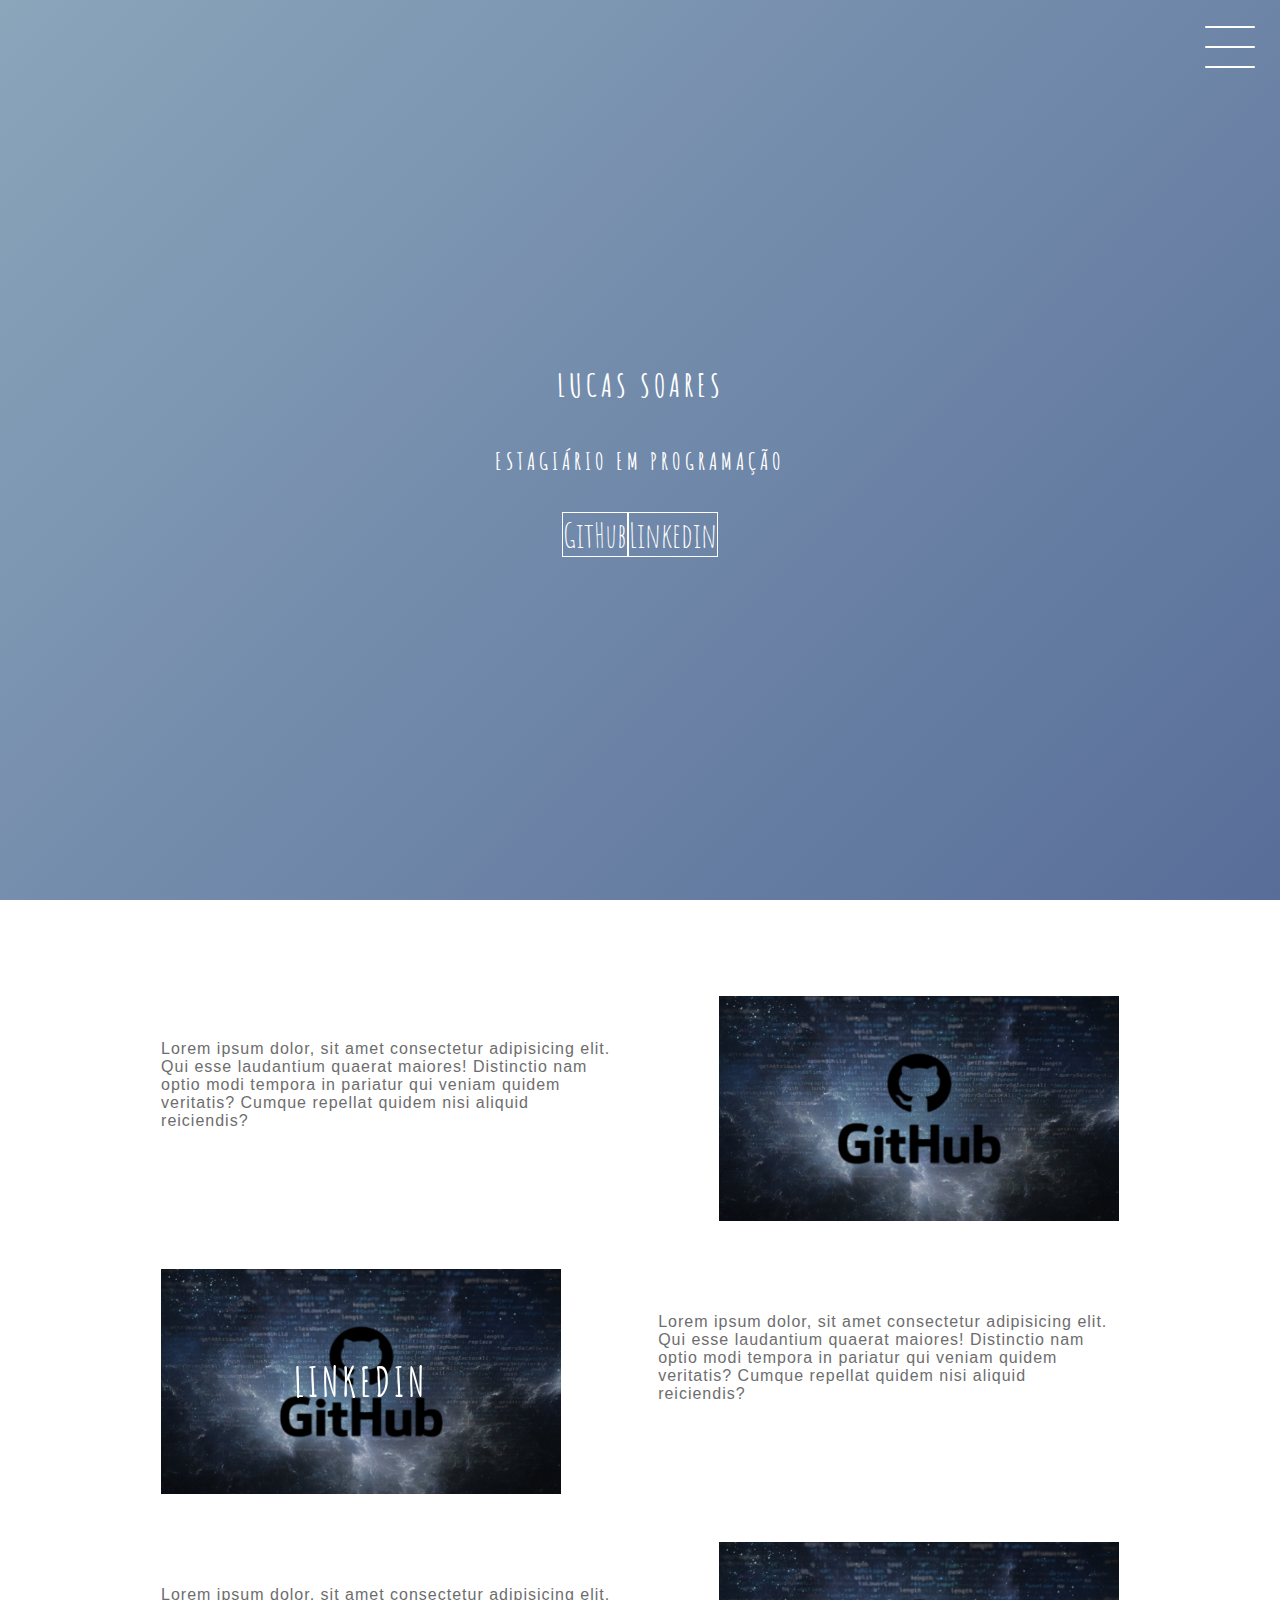
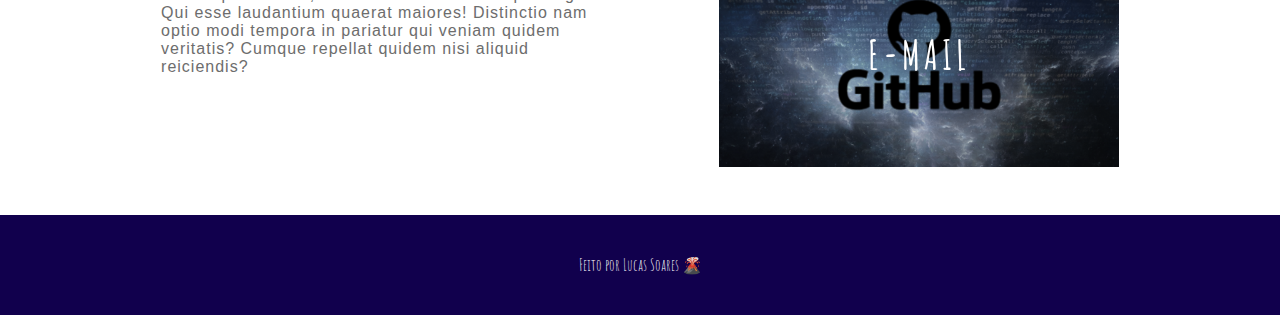
==== index.html @ 07d9176e "commit projeto" ====
<!DOCTYPE html>
<html lang="pt-br">
<head>
    <meta charset="UTF-8">
    <meta http-equiv="X-UA-Compatible" content="IE=edge">
    <meta name="viewport" content="width=device-width, initial-scale=1.0">
    <link rel="stylesheet" href="style.css">
    <script src="js/menurecolhido.js"></script>
    <title>Projeto</title>
</head>
<body>
    <header class="header-wrapper">     
        <div class="header">
            <div class="checkbox-container">
                <div class="classcheckbox-wrapper">
                    <input type="checkbox" id="toggle">
                    <label class="checkbox" for="toggle">
                        <div class="trace"></div>
                        <div class="trace"></div>
                        <div class="trace"></div>    
                    </label>
                    <div class="menu"></div>
                    <nav class="menu-itens">
                        <ul>
                            <li>
                                <a href="http://127.0.0.1:5500/ProjetoFinal" class="btnMenu1">Home</a>              
                            </li>
                            <li>
                                <a href="#txt" class="btnMenu2">Sobre</a>
                            </li>
                            <li>
                                <a href="#txt" class="btnMenu3">Projetos</a>
                            </li>
                        </ul>
                    </nav>
                </div>
            </div>
        </div>
        <h1>Lucas Soares</h1>
        <h2>Estagiário em Programação</h2>
        <div class="social-media">
            <a href="https://github.com/lucassoaresoliveiraa" target="_blank">GitHub</a>
            <a href="https://www.linkedin.com/in/lucas-soares-de-oliveira-a4b6a0217/" target="_blank">Linkedin</a>
        </div>
    </header>
    <main class="container">
        <div class="card-container">
            <div class="card-text" id="txt">
                Lorem ipsum dolor, sit amet consectetur adipisicing elit. Qui esse laudantium quaerat maiores! Distinctio nam optio modi tempora in pariatur qui veniam quidem veritatis? Cumque repellat quidem nisi aliquid reiciendis?

            </div>
            <div class="card">
                <div class="card-wrapper">
                    <h2></h2>
                    <p>Veja meus Projetos</p>
                    <a href="https://github.com/lucassoaresoliveiraa"></a>
                </div>
            </div>
        </div>
        <div class="card-container">
            <div class="card">
                <div class="card-wrapper">
                    <h2>Linkedin</h2>
                    <p>Mais informações</p>
                </div>
            </div>
            <div class="card-text">
                Lorem ipsum dolor, sit amet consectetur adipisicing elit. Qui esse laudantium quaerat maiores! Distinctio nam optio modi tempora in pariatur qui veniam quidem veritatis? Cumque repellat quidem nisi aliquid reiciendis?
            </div>
        </div>
        <div class="card-container">
            <div class="card-text">
                Lorem ipsum dolor, sit amet consectetur adipisicing elit. Qui esse laudantium quaerat maiores! Distinctio nam optio modi tempora in pariatur qui veniam quidem veritatis? Cumque repellat quidem nisi aliquid reiciendis?

            </div>
            <div class="card">
                <div class="card-wrapper">
                    <h2>E-mail</h2>
                    <p>Contate-me</p>
                </div>
            </div>
        </div>
    </main>
    <footer class="footer">
        Feito por Lucas Soares &#127755;
    </footer>  
</body>
</html>
---- style.css ----
@import url('https://fonts.googleapis.com/css2?family=Amatic+SC&display=swap');

body{
    padding: 0;
    margin: 0;
    color: rgb(255, 255, 255);
    font-family: 'amatic sc', sans-serif;
}

/*HEADER*/

.header-wrapper {
    height: 100vh;
    width: 100%;
    background: linear-gradient(-45deg, #11004D, #14025C, #14199e, #586e99, #8ba5bb);
    background-size: 400% 400%;
    display: flex;
    flex-direction: column;
    align-items: center ;
    justify-content: center;
    position: relative;
    animation: backgroundTransition 8s ease-in-out infinite;

}

h1 {
    text-transform: uppercase;
    letter-spacing: 4px;
}

h2 {
    text-transform: uppercase;
    letter-spacing: 4px;

}
.social-media{
    margin-top: 1rem;
    display: flex;
}

.social-media a {
    text-decoration: none;
    color: white;
    font-size: 34px;
    padding: 1rem 4 rem;
    border: 1px solid #ffffff;
    min-width: 4rem;
    display: flex;
    justify-content: center;
    align-items: center;
    transition: .5 cubic-bezier(0.55, 0.25, 0.675, 0.97);
}

a:hover{
    color: #18026E;
    background-color: #ffffff;
}

@keyframes backgroundTransition{
    0%{
       background-position: 0% 80%;
    }
    50%{
        background-position: 80% 100%;
    }
    100%{
        background-position: 0% 90%;
    }
}

/*Menu*/

.checkbox-container {
    display: flex;
    justify-content: center;
    align-items: center;

}

.checkbox {
    height: 100px;
    width: 100px;
    position: absolute;
    top: 0;
    right: 0;
    display: flex;
    justify-content: center;
    cursor: pointer;
    z-index: 9999 ;
    transition: 400ms ease-in-out 0;

}

.checkbox .trace {
    width: 50px;
    height: 2px;
    background-color: #ffffff;
    position: absolute;
    border-radius: 4px;
    transition: 0.5s ease-in-out;
}

.checkbox .trace:nth-child(1){
    top: 26px;
    transform: rotate(0);
}

.checkbox .trace:nth-child(2) {
    top: 46px;
    transform: rotate(0);
}

.trace:nth-child(3) {
    top: 66px;
    transform: rotate(0);
}

#toggle {
    display: none;
}

/*Menu Links*/

.menu {
    position: absolute;
    top: 28px;
    right: 30px;
    background: transparent;
    height: 40px;
    width: 40px;
    border-radius: 50%;
    box-shadow: 0px 0px 0px 0px rgb(255, 254, 254);
    z-index: -1; 
    transition: 400ms ease-in-out 0;
}

.menu-itens {
    position: fixed;
    top: 0;
    left: 0;
    width: 100%;
    height: 100vh;
    display: flex;
    justify-content: center;
    align-items: center;
    z-index: 2;
    opacity: 0;
    visibility: hidden;
    transition: 400ms ease-in-out 0;
}

.menu-itens ul {
    list-style-type: none;
}

.menu-itens ul li a {
    margin: 10px 0;
    color:#11004D;
    text-decoration: none;
    text-transform: uppercase;
    letter-spacing: 4px;
    font-size: 40px;
}

/*Animação menu*/

#toggle:checked + .checkbox .trace:nth-child(1){
    transform: rotate(45deg);
    background-color: #11004D;
    top: 47px;
}

#toggle:checked + .checkbox .trace:nth-child(2){
    transform: translateX(-100px);
    width: 30px;
    visibility: hidden;
    opacity: 0;
}

#toggle:checked + .checkbox .trace:nth-child(3){
    transform: rotate(-45deg);
    background-color: #11004D;
    top: 48px;
}

#toggle:checked + .checkbox {
    background-color: white;

}

#toggle:checked ~ .menu {
    box-shadow: 0px 0px 0px 100vmax white;
    z-index: 1;
}

#toggle:checked ~ .menu-itens{
    visibility: visible;
    opacity: 1;
}

/*Cards*/

.container {
    width: 100%;
    height: auto;
    display: flex;
    flex-direction: column;
    justify-content: space-evenly;
    align-items: center;
    margin: 3rem 0;
}

.card-container {
    display: flex;
    align-items: center;
    justify-content: space-evenly;
    width: 90%;
}

.card {
    height: 225px;
    width: 400px;
    margin: 3rem 0 0;
    background-image: url('./gitbub.png');
    background-position: center;
    background-repeat: no-repeat;
    background-size: cover;
    display: flex;
    justify-content: center;
    align-items: center;
    filter: grayscale(0.5);
    color: white;
    cursor: pointer;
    transition: 0.3s;
}

.card-text{
    width: 40%;
    font-family: sans-serif;
    letter-spacing: 1px;
    color: rgb(109, 109, 109);
}
.card-wrapper {
    text-align: center;
    display: flex;
    flex-direction: column;
    justify-content: center;
    align-items: center;
    position: relative;
}

.card-wrapper::before {
    content: '';
    position: absolute;
    height: 100px;
    width: 100px;
    display: block;
    border: 1px solid white;
    opacity: 0;
    transition: 0.3s;
}

.card-wrapper h2 {
    font-size: 40px;
    text-transform: uppercase;
    letter-spacing: 4px;
    margin: 0;
    transition: 0.3s;
}

.card-wrapper p {
    font-size: 0;
    visibility: hidden;
    opacity: 0;
    font-weight: bold;
    text-transform: uppercase;
    transition: 0.3s;
}

.card:hover {
    filter: unset;
}

.card:hover > .card-wrapper::before{
    opacity: 1;
    width: 300px;
    height: 180px;
}

.card:hover > .card-wrapper p {
    font-size: 20px;
    opacity: 1;
    visibility: visible;
}

/*Footer*/

.footer {
    height: 100px;
    width: 100%;
    display: flex;
    justify-content: center;
    align-items: center;
    background-color: #11004D;
}

/*Responsivo*/

@media (max-width: 800px) {
.social-media{
    display: flex;
    flex-direction: column;
    }

    .container {
        margin-top: 0;
    }

    .card-container {
        flex-direction: column;
    }

    .container .card-container:nth-child(1),
    .container .card-container:nth-child(3) {
        flex-direction: column-reverse;
    }

    .card {
        height: 250px;
        width: 250px;

    }

    .card-text {
        width: 90%;
        margin-top: 2rem;
        text-align: center;
    }

    .card:hover > .card-wrapper::before {
        height: 190px;
        width: 190px;
    }
}
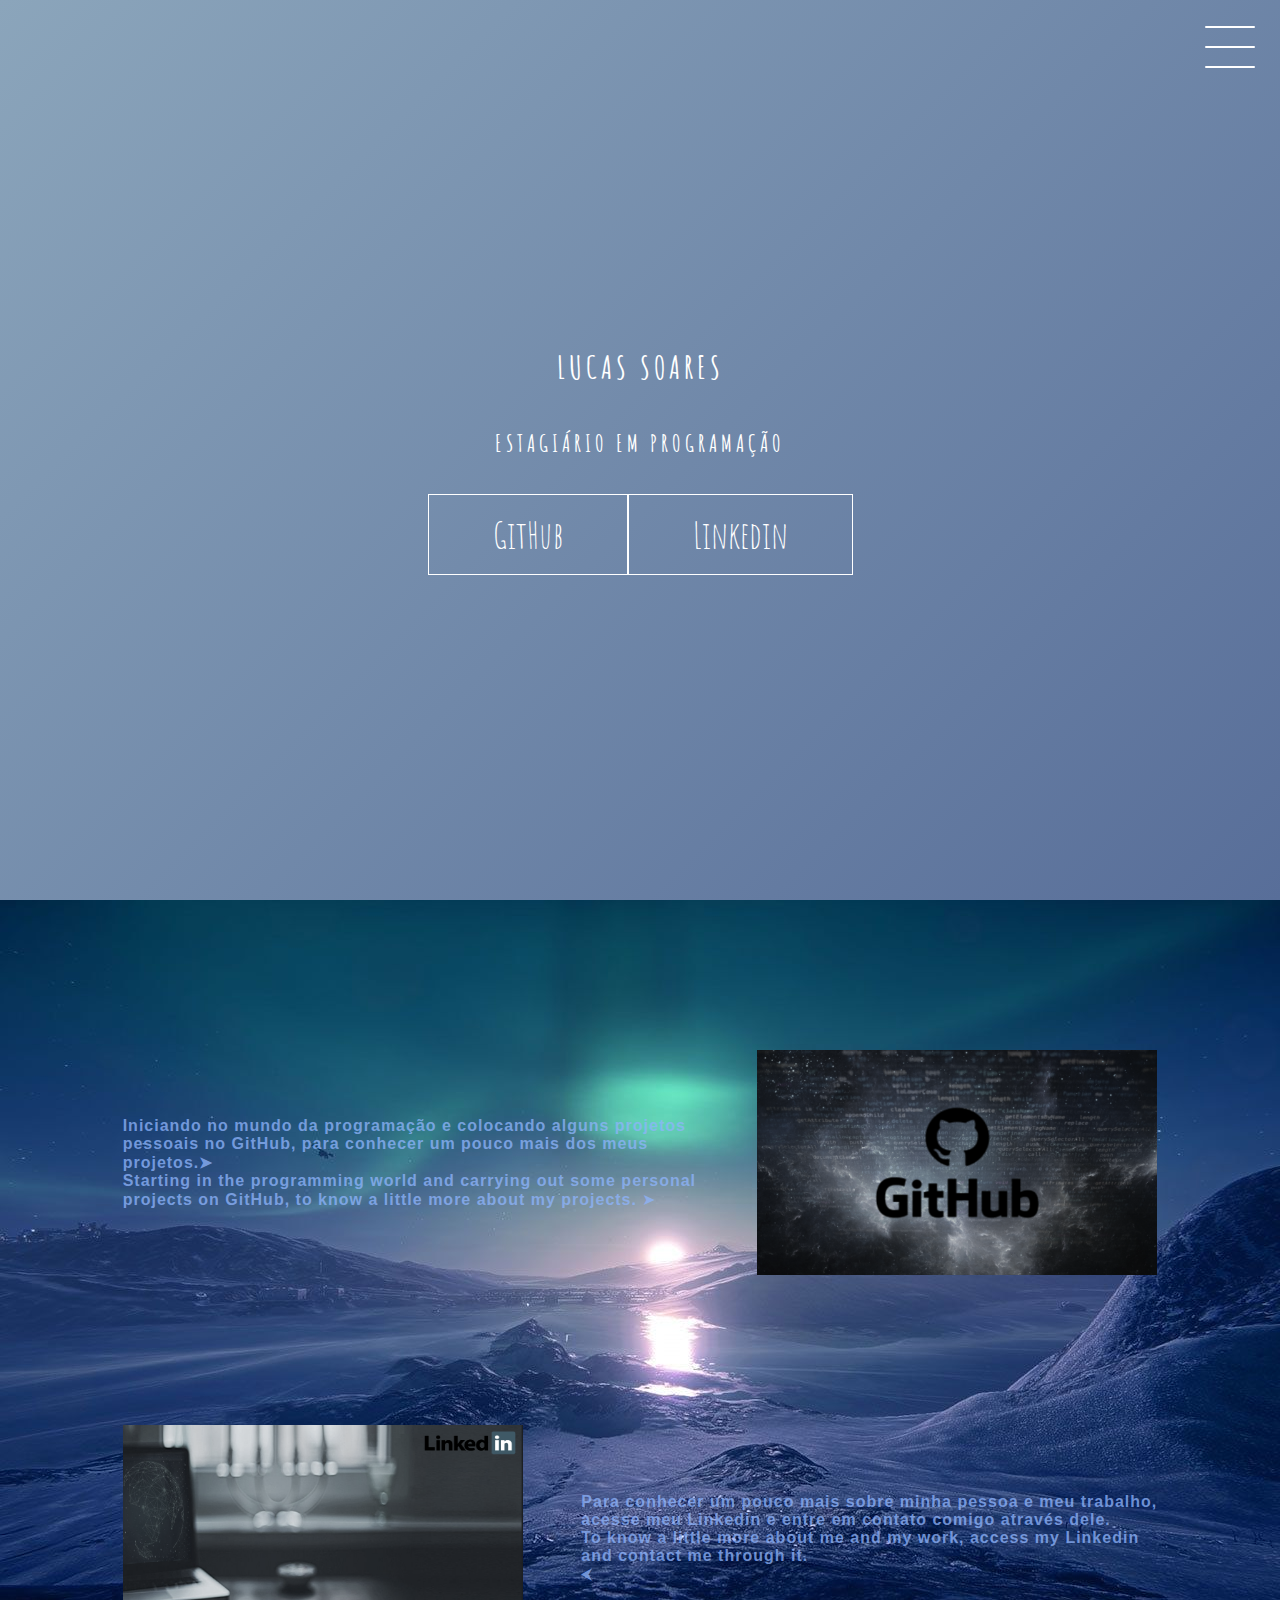
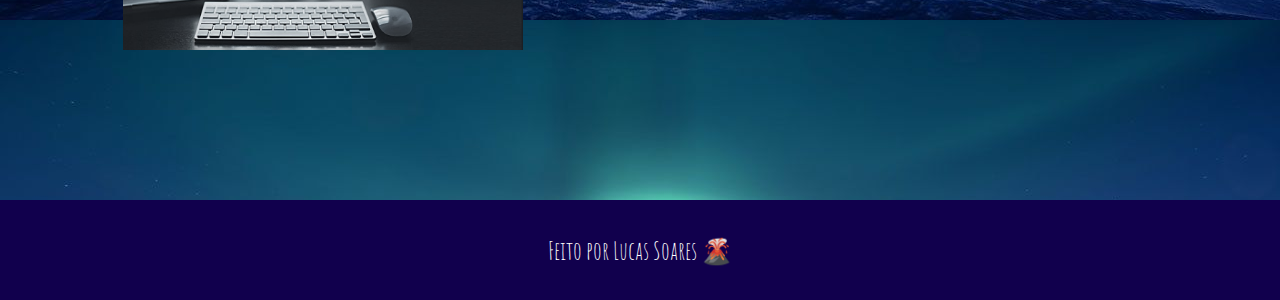
==== commit 8ac3e984: "portifolio 90%" ====
--- a/index.html
+++ b/index.html
@@ -4,7 +4,7 @@
     <meta charset="UTF-8">
     <meta http-equiv="X-UA-Compatible" content="IE=edge">
     <meta name="viewport" content="width=device-width, initial-scale=1.0">
-    <link rel="stylesheet" href="style.css">
+    <link rel="stylesheet" href="css/style.css">
     <script src="js/menurecolhido.js"></script>
     <title>Projeto</title>
 </head>
@@ -23,7 +23,7 @@
                     <nav class="menu-itens">
                         <ul>
                             <li>
-                                <a href="http://127.0.0.1:5500/ProjetoFinal" class="btnMenu1">Home</a>              
+                                <a href="http://127.0.0.1:5500" class="btnMenu1">Home</a>           
                             </li>
                             <li>
                                 <a href="#txt" class="btnMenu2">Sobre</a>
@@ -46,38 +46,27 @@
     <main class="container">
         <div class="card-container">
             <div class="card-text" id="txt">
-                Lorem ipsum dolor, sit amet consectetur adipisicing elit. Qui esse laudantium quaerat maiores! Distinctio nam optio modi tempora in pariatur qui veniam quidem veritatis? Cumque repellat quidem nisi aliquid reiciendis?
+                <b> Iniciando no mundo da programação e colocando alguns projetos pessoais no <b>GitHub</b>, para conhecer um pouco mais dos meus projetos.&#10148; <br>
+                Starting in the programming world and carrying out some personal projects on <b>GitHub</b>, to know a little more about my projects.</b> 	
+                &#10148;
 
             </div>
-            <div class="card">
-                <div class="card-wrapper">
-                    <h2></h2>
-                    <p>Veja meus Projetos</p>
-                    <a href="https://github.com/lucassoaresoliveiraa"></a>
-                </div>
+            <div class="card">       
+                <a href="https://github.com/lucassoaresoliveiraa" target="_blank" rel="Veja meus Projetos"><img src="/gitbub.png" class="card"></a>
+                 </div>
             </div>
         </div>
         <div class="card-container">
             <div class="card">
+                <a href="https://www.linkedin.com/in/lucas-soares-de-oliveira-a4b6a0217/" target="_blank"><img src="/linkedIn.png" class="card"></a>
                 <div class="card-wrapper">
-                    <h2>Linkedin</h2>
-                    <p>Mais informações</p>
+
                 </div>
             </div>
             <div class="card-text">
-                Lorem ipsum dolor, sit amet consectetur adipisicing elit. Qui esse laudantium quaerat maiores! Distinctio nam optio modi tempora in pariatur qui veniam quidem veritatis? Cumque repellat quidem nisi aliquid reiciendis?
-            </div>
-        </div>
-        <div class="card-container">
-            <div class="card-text">
-                Lorem ipsum dolor, sit amet consectetur adipisicing elit. Qui esse laudantium quaerat maiores! Distinctio nam optio modi tempora in pariatur qui veniam quidem veritatis? Cumque repellat quidem nisi aliquid reiciendis?
-
-            </div>
-            <div class="card">
-                <div class="card-wrapper">
-                    <h2>E-mail</h2>
-                    <p>Contate-me</p>
-                </div>
+                <b> Para conhecer um pouco mais sobre minha pessoa e meu trabalho, acesse meu <b>Linkedin</b> e entre em contato comigo através dele. <br>
+                To know a little more about me and my work, access my <b>Linkedin</b> and contact me through it. <br></b>
+                &#11164;
             </div>
         </div>
     </main>
--- a/css/style.css
+++ b/css/style.css
@@ -0,0 +1,343 @@
+@import url('https://fonts.googleapis.com/css2?family=Amatic+SC&display=swap');
+
+body{
+    padding: -5;
+    margin: 0;
+    color: white;
+    font-family: 'amatic sc', sans-serif;
+}
+
+/*HEADER*/
+
+.header-wrapper {
+    height: 100vh;
+    width: 100%;
+    background: linear-gradient(-45deg, #11004D, #14025C, #14199e, #586e99, #8ba5bb);
+    background-size: 400% 400%;
+    display: flex;
+    flex-direction: column;
+    align-items: center ;
+    justify-content: center;
+    position: relative;
+    animation: backgroundTransition 9s ease-in-out infinite;
+
+}
+
+h1 {
+    text-transform: uppercase;
+    letter-spacing: 4px;
+}
+
+h2 {
+    text-transform: uppercase;
+    letter-spacing: 4px;
+
+}
+.social-media{
+    margin-top: 1rem;
+    display: flex;
+}
+
+.social-media a {
+    text-decoration: none;
+    color: white;
+    font-size: 37px;
+    padding: 1rem 4rem;
+    border: 1px solid #ffffff;
+    min-width: 4rem;
+    display: flex;
+    justify-content: center;
+    align-items: center;
+    transition: .6s cubic-bezier(0.55, 0.25, 0.675, 0.97);
+}
+
+a:hover{
+    color: #18026E;
+    background-color: #ffffff;
+}
+
+@keyframes backgroundTransition{
+    0%{
+       background-position: 0% 80%;
+    }
+    50%{
+        background-position: 80% 100%;
+    }
+    100%{
+        background-position: 0% 90%;
+    }
+}
+
+.checkbox-container {
+    display: flex;
+    justify-content: center;
+    align-items: center;
+}
+
+.checkbox {
+    height: 100px;
+    width: 100px;
+    position: absolute;
+    top: 0;
+    right: 0;
+    display: flex;
+    justify-content: center;
+    cursor: pointer;
+    z-index: 9999;
+    transition: 400ms ease-in-out 0s;
+}
+
+.checkbox .trace {
+    width: 50px;
+    height: 2px;
+    background-color: white;
+    position: absolute;
+    border-radius: 4px;
+    transition: 0.5s ease-in-out;
+}
+
+.checkbox .trace:nth-child(1) {
+    top: 26px;
+    transform: rotate(0);
+}
+
+.checkbox .trace:nth-child(2) {
+    top: 46px;
+    transform: rotate(0);
+}
+
+.checkbox .trace:nth-child(3) {
+    top: 66px;
+    transform: rotate(0);
+}
+
+#toggle {
+    display: none;
+}
+
+/* MENU */
+
+.menu {
+    position: absolute;
+    top: 28px;
+    right: 30px;
+    background: transparent;
+    height: 40px;
+    width: 40px;
+    border-radius: 50%;
+    box-shadow: 0px 0px 0px 0px white;
+    z-index: -1;
+    transition: 400ms ease-in-out 0s;
+}
+
+.menu-itens {
+    position: fixed;
+    top: 0;
+    left: 0;
+    width: 100%;
+    height: 100vh;
+    display: flex;
+    justify-content: center;
+    align-items: center;
+    z-index: 2;
+    opacity: 0;
+    visibility: hidden;
+    transition: 400ms ease-in-out 0s;
+}
+
+.menu-itens ul {
+    list-style-type: none;
+}
+
+.menu-itens ul li a{
+    margin: 10px 0;
+    color: #2E1C2B;
+    text-decoration: none;
+    text-transform: uppercase;
+    letter-spacing: 4px;
+    font-size: 40px;
+}
+
+/* ANIMAÇÃO DO MENU */
+
+#toggle:checked + .checkbox .trace:nth-child(1) {
+    transform: rotate(45deg);
+    background-color: #2E1C2B;
+    top: 47px;
+}
+
+#toggle:checked + .checkbox .trace:nth-child(2) {
+    transform:  translateX(-100px);
+    width: 30px;
+    visibility: hidden;
+    opacity: 0;
+}
+
+#toggle:checked + .checkbox .trace:nth-child(3) {
+    transform: rotate(-45deg);
+    background-color: #2E1C2B;
+    top: 48px;
+}
+
+#toggle:checked + .checkbox {
+    background-color: white;
+}
+
+#toggle:checked ~ .menu{
+    box-shadow: 0px 0px 0px 100vmax white;
+    z-index: 1;
+}
+
+#toggle:checked ~ .menu-itens{
+    visibility: visible;
+    opacity: 1;
+}
+
+/*Cards*/
+
+.container {
+
+    width: 100%;
+    height: 100vh;
+    margin: 0px;
+    background-image: url(./fundo.jpg);
+    background-size: auto;
+    display: flex;
+    flex-direction: column;
+    justify-content: space-evenly;
+    align-items: center;
+}
+
+.card-container {
+    display: flex;
+    align-items: center;
+    justify-content: space-evenly;
+    width: 90%;
+}
+
+.card {
+    height: 225px;
+    width: 400px;
+    background-position: center;
+    background-repeat: no-repeat;
+    background-size: cover;
+    display: flex;
+    justify-content: center;
+    align-items: center;
+    filter: grayscale(0.5);
+    color: rgb(216, 204, 204);
+    cursor: pointer;
+    transition: 0.3s;
+}
+
+.card-text{
+    width: 50%;
+    font-family: 'Segoe UI', Tahoma, Geneva, Verdana, sans-serif;
+    letter-spacing: 1px;
+    color: rgba(142, 180, 252, 0.774);
+}
+/*.card-wrapper {
+    text-align: center;
+    display: flex;
+    flex-direction: column;
+    justify-content: center;
+    align-items: center;
+    position: relative;
+}
+
+.card-wrapper::before {
+    content: '';
+    position: absolute;
+    height: 100px;
+    width: 100px;
+    display: block;
+    border: 1px solid white;
+    opacity: 0;
+    transition: 0.3s;
+}
+
+.card-wrapper h2 {
+    font-size: 40px;
+    text-transform: uppercase;
+    letter-spacing: 4px;
+    margin: 0;
+    transition: 0.3s;
+}
+
+.card-wrapper p {
+    font-size: 0;
+    visibility: hidden;
+    opacity: 0;
+    font-weight: bold;
+    text-transform: uppercase;
+    transition: 0.3s;
+}*/
+
+.card:hover {
+    filter: unset;
+}
+
+/*.card:hover > .card-wrapper::before{
+    opacity: 1;
+    width: 300px;
+    height: 80px;
+}*/
+
+.card:hover > .card-wrapper p {
+    font-size: 20px;
+    opacity: 1;
+    visibility: visible;
+}
+
+/*Footer*/
+
+.footer {
+    font-size: 25px;
+    height: 100px;
+    width: 100%;
+    display: flex;
+    justify-content: center;
+    align-items: center;
+    background-color: #11004D;
+}
+
+/*Responsivo*/
+
+@media (max-width: 800px) {
+.social-media{
+    display: flex;
+    flex-direction: column;
+    }
+
+    .container {
+        margin-top: 0;
+    }
+
+    .card-container {
+        flex-direction: column;
+    }
+
+    .container .card-container:nth-child(1),
+    .container .card-container:nth-child(3) {
+        flex-direction: column-reverse;
+    }
+
+    .card {
+        height: 250px;
+        width: 250px;
+
+    }
+
+    .card-text {
+        width: 90%;
+        margin-top: 2rem;
+        text-align: center;
+    }
+
+    .card:hover > .card-wrapper::before {
+        height: 190px;
+        width: 190px;
+    }
+}
+
+
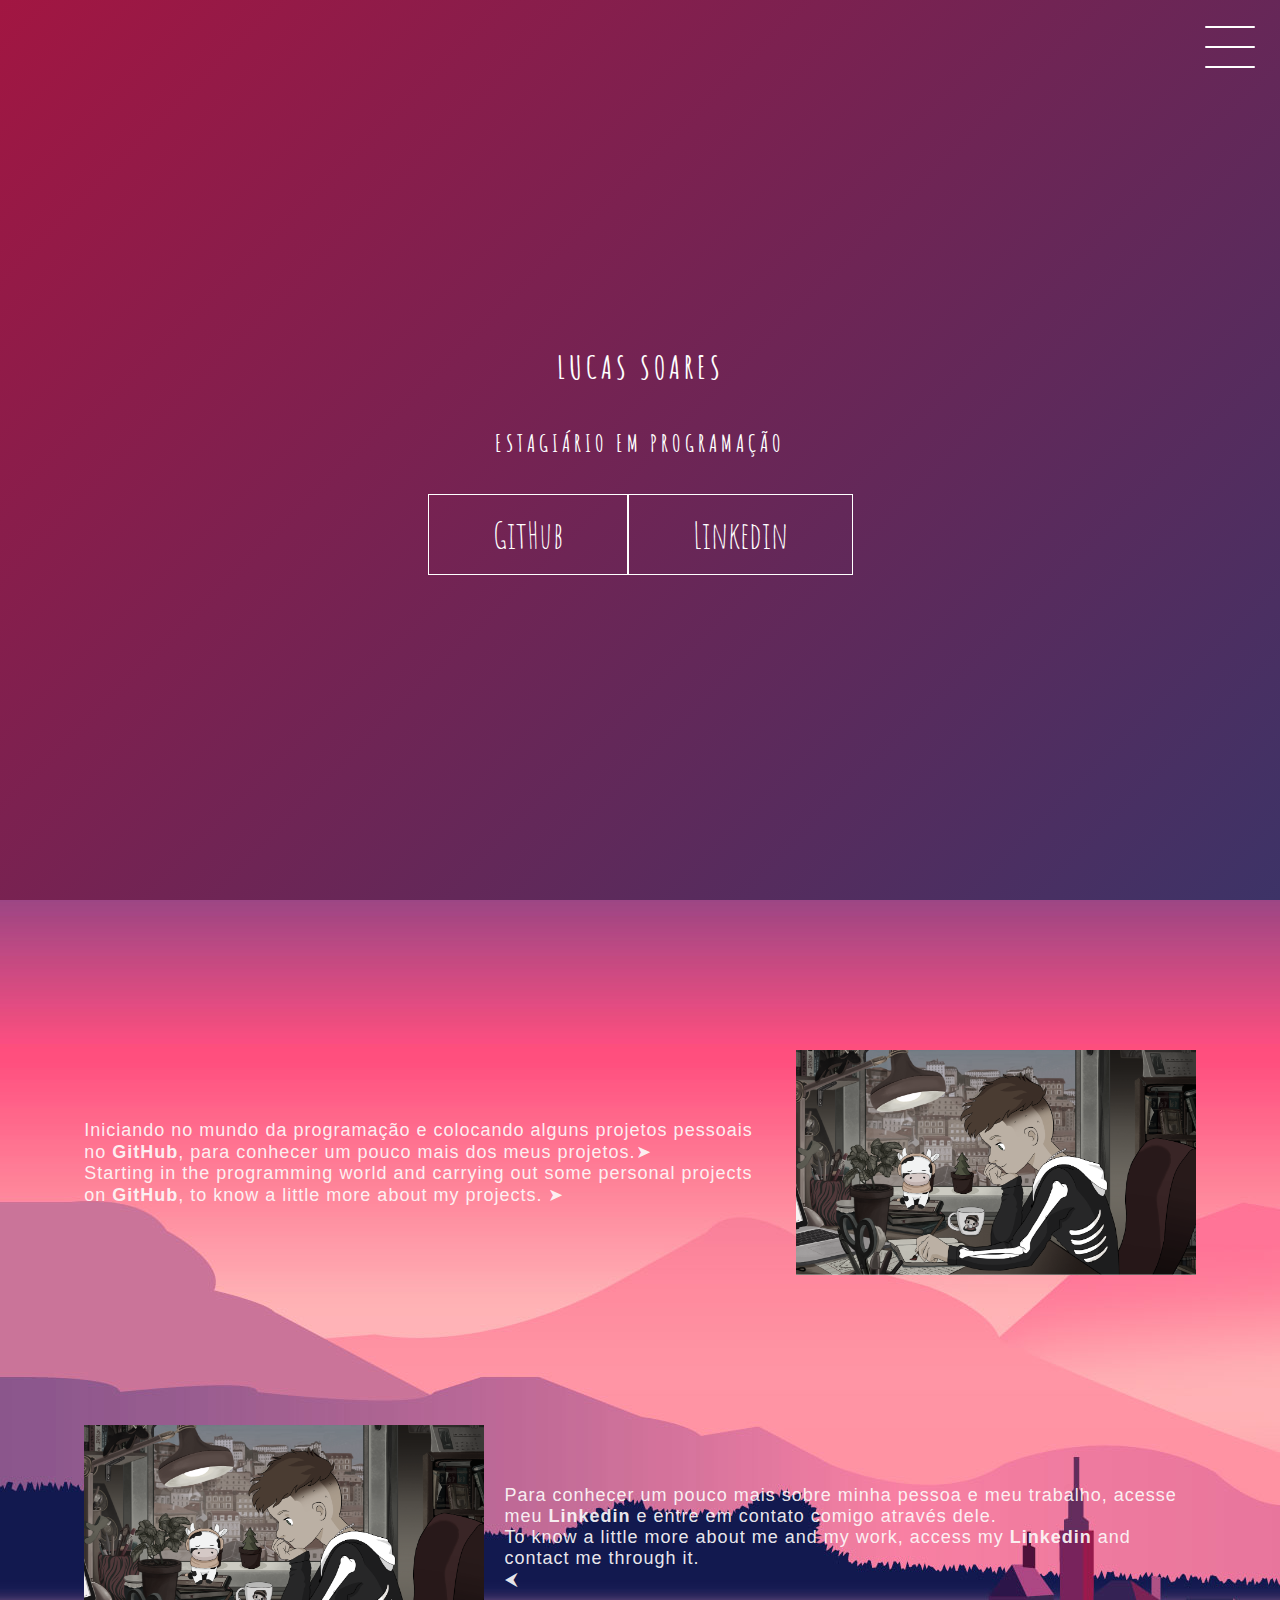
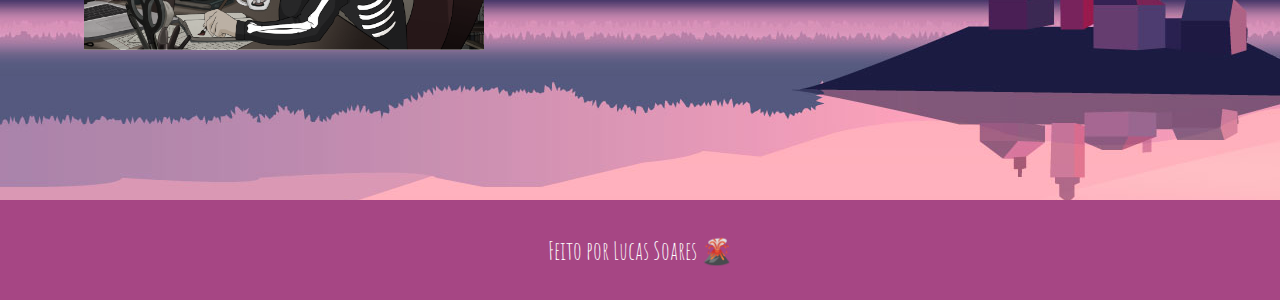
==== commit 1f1ecbce: "Portifolio concluido" ====
--- a/index.html
+++ b/index.html
@@ -6,7 +6,14 @@
     <meta name="viewport" content="width=device-width, initial-scale=1.0">
     <link rel="stylesheet" href="css/style.css">
     <script src="js/menurecolhido.js"></script>
-    <title>Projeto</title>
+    <title>Portifólio</title>
+
+    <script>
+         function fecharMenu() {
+            document.getElementById("toggle").checked =false;
+         }
+    </script>
+
 </head>
 <body>
     <header class="header-wrapper">     
@@ -23,13 +30,13 @@
                     <nav class="menu-itens">
                         <ul>
                             <li>
-                                <a href="http://127.0.0.1:5500" class="btnMenu1">Home</a>           
+                                <a href="http://127.0.0.1:5500" onclick="return fecharMenu()">Home</a>           
                             </li>
                             <li>
-                                <a href="#txt" class="btnMenu2">Sobre</a>
+                                <a href="#github" onclick="return fecharMenu()">Sobre</a>
                             </li>
                             <li>
-                                <a href="#txt" class="btnMenu3">Projetos</a>
+                                <a href="#txt" onclick="return fecharMenu()">Projetos</a>
                             </li>
                         </ul>
                     </nav>
@@ -45,27 +52,27 @@
     </header>
     <main class="container">
         <div class="card-container">
-            <div class="card-text" id="txt">
-                <b> Iniciando no mundo da programação e colocando alguns projetos pessoais no <b>GitHub</b>, para conhecer um pouco mais dos meus projetos.&#10148; <br>
-                Starting in the programming world and carrying out some personal projects on <b>GitHub</b>, to know a little more about my projects.</b> 	
+            <div class="card-text" id="github">
+                 Iniciando no mundo da programação e colocando alguns projetos pessoais no <b>GitHub</b>, para conhecer um pouco mais dos meus projetos.&#10148; <br>
+                Starting in the programming world and carrying out some personal projects on <b>GitHub</b>, to know a little more about my projects.	
                 &#10148;
 
             </div>
             <div class="card">       
-                <a href="https://github.com/lucassoaresoliveiraa" target="_blank" rel="Veja meus Projetos"><img src="/gitbub.png" class="card"></a>
+                <a href="https://github.com/lucassoaresoliveiraa" target="_blank" rel="Veja meus Projetos"><img src="./css/lofi_generator.png" class="card"></a>
                  </div>
             </div>
         </div>
         <div class="card-container">
             <div class="card">
-                <a href="https://www.linkedin.com/in/lucas-soares-de-oliveira-a4b6a0217/" target="_blank"><img src="/linkedIn.png" class="card"></a>
+                <a href="https://www.linkedin.com/in/lucas-soares-de-oliveira-a4b6a0217/" target="_blank"><img src="./css/lofi_generator.png" class="card"></a>
                 <div class="card-wrapper">
 
                 </div>
             </div>
             <div class="card-text">
-                <b> Para conhecer um pouco mais sobre minha pessoa e meu trabalho, acesse meu <b>Linkedin</b> e entre em contato comigo através dele. <br>
-                To know a little more about me and my work, access my <b>Linkedin</b> and contact me through it. <br></b>
+                 Para conhecer um pouco mais sobre minha pessoa e meu trabalho, acesse meu <b>Linkedin</b> e entre em contato comigo através dele. <br>
+                To know a little more about me and my work, access my <b>Linkedin</b> and contact me through it. <br>
                 &#11164;
             </div>
         </div>
--- a/css/style.css
+++ b/css/style.css
@@ -12,7 +12,7 @@
 .header-wrapper {
     height: 100vh;
     width: 100%;
-    background: linear-gradient(-45deg, #11004D, #14025C, #14199e, #586e99, #8ba5bb);
+    background: linear-gradient(-45deg, #151F59, #514972, #8D628F, #3D3367, #A21642);
     background-size: 400% 400%;
     display: flex;
     flex-direction: column;
@@ -52,7 +52,7 @@
 }
 
 a:hover{
-    color: #18026E;
+    color: #151F59;
     background-color: #ffffff;
 }
 
@@ -231,10 +231,11 @@
 }
 
 .card-text{
-    width: 50%;
+    width: 60%;
+    font-size: 18px;
     font-family: 'Segoe UI', Tahoma, Geneva, Verdana, sans-serif;
     letter-spacing: 1px;
-    color: rgba(142, 180, 252, 0.774);
+    color: rgba(252, 250, 250, 0.932);
 }
 /*.card-wrapper {
     text-align: center;
@@ -298,7 +299,7 @@
     display: flex;
     justify-content: center;
     align-items: center;
-    background-color: #11004D;
+    background-color: #A64684;
 }
 
 /*Responsivo*/
